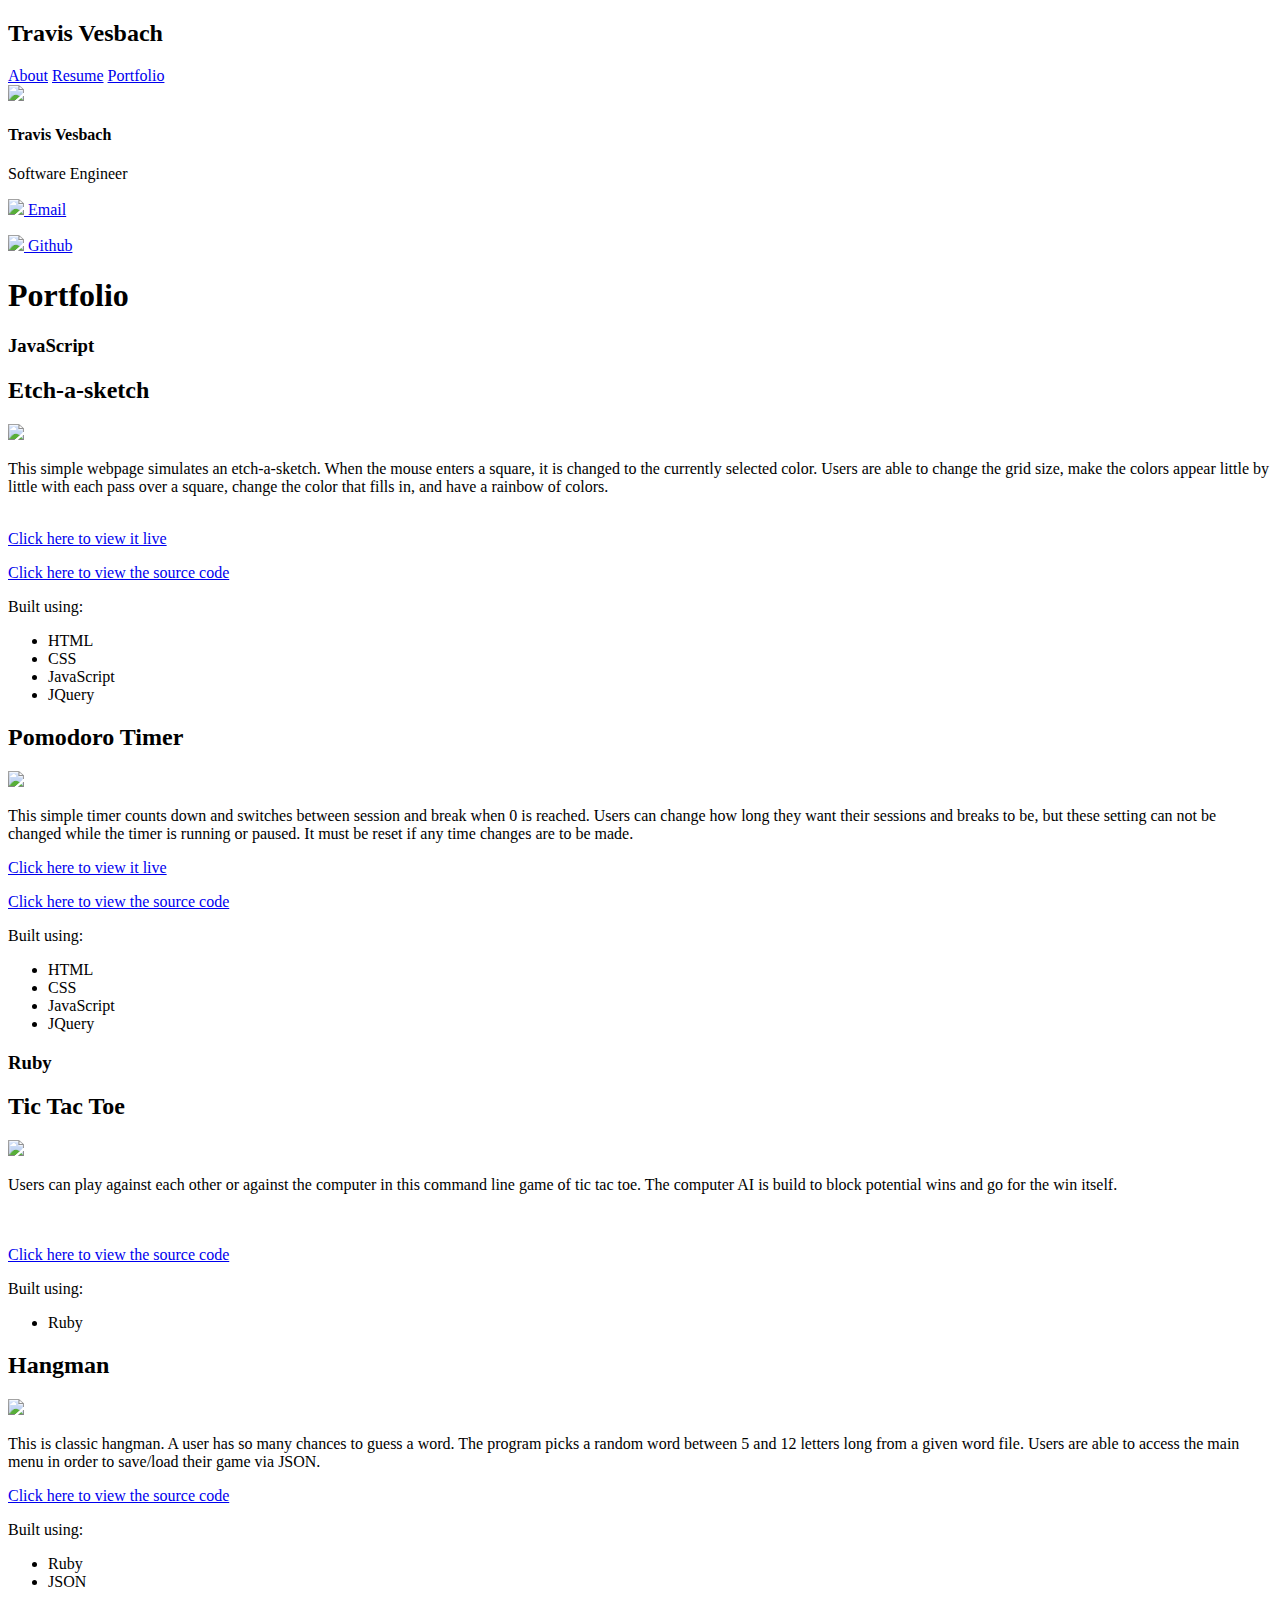
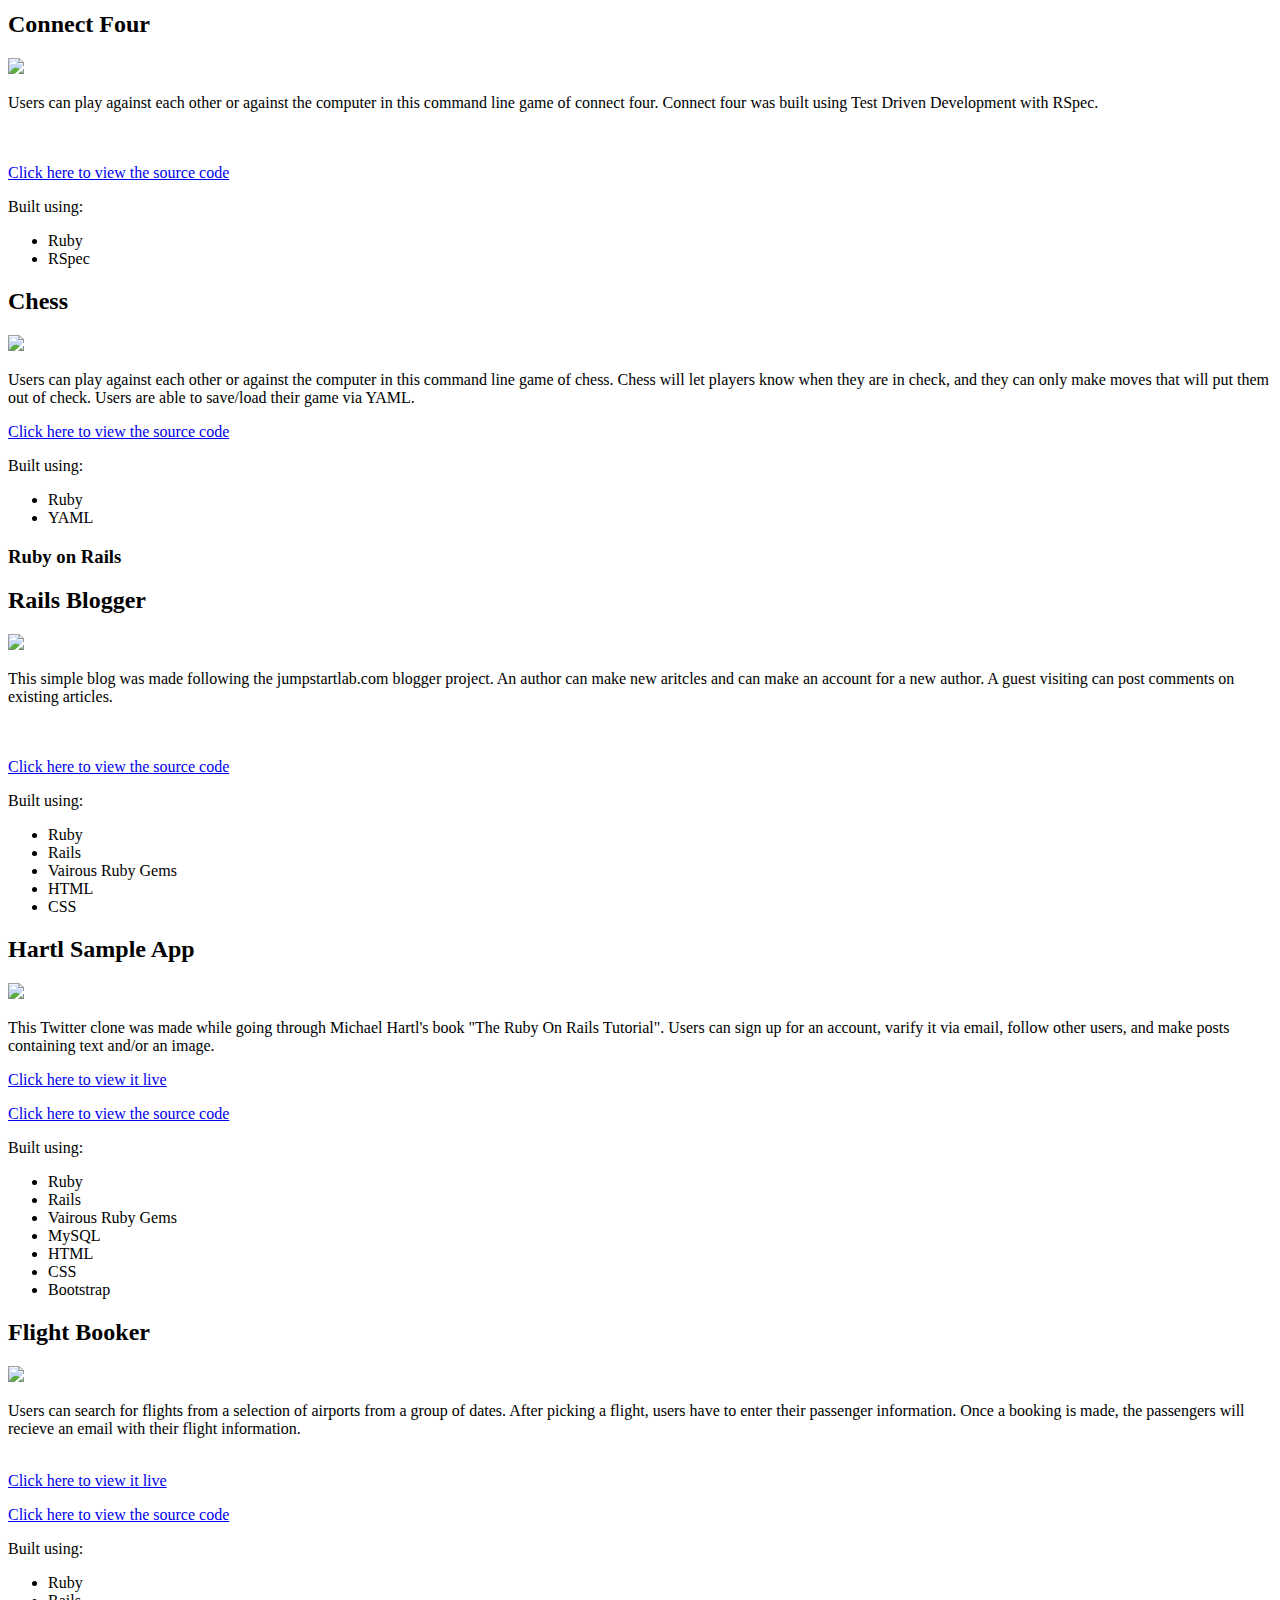
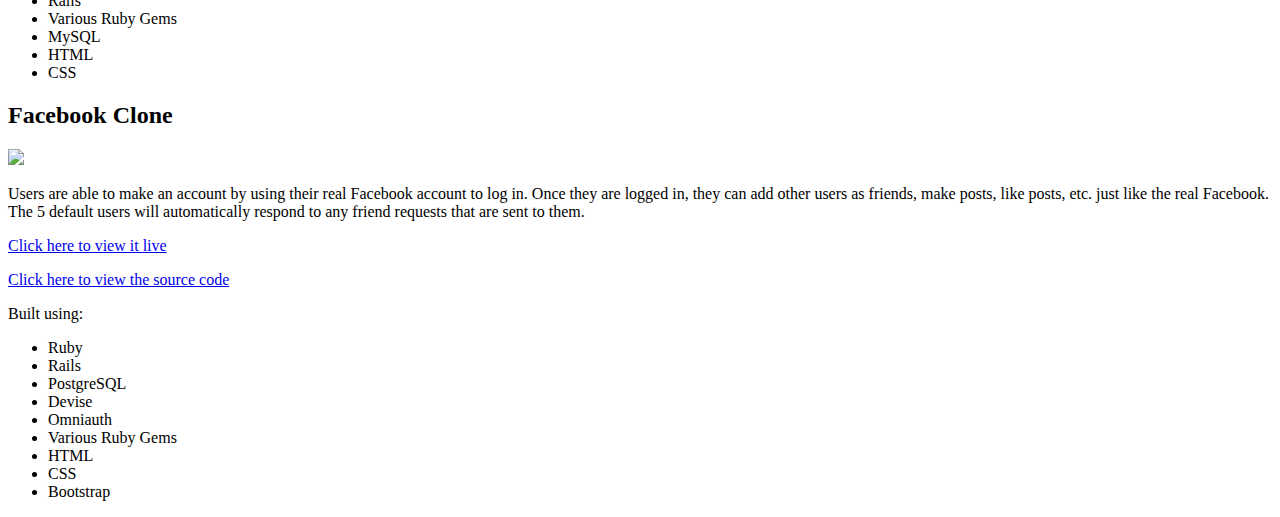
==== portfolio.html @ 4cda303b "fixed some typos" ====
<!DOCTYPE html>
<html>
<head>
	<title>Portfolio - Travis Vesbach</title>
	<link rel="stylesheet" type="text/css" href="css/style.css">
</head>
<body>
	<div class="header">
		<h2>Travis Vesbach</h2>
		<div class="header-links">
			<a href="index.html">About</a>
			<a href="resume.html">Resume</a>
			<a href="portfolio.html">Portfolio</a>
		</div>
	</div>

	<div class="sidebar">
		<img src="image_of_me">
		<h4>Travis Vesbach</h4>
		<p>Software Engineer</p>
		<p><a href="mailto:tav1990@hotmail.com"><img src="images/mail.png" style="width: 15px;"> Email</a></p>
		<p><a href="https://github.com/travisvesbach"><img src="images/github.svg" style="width: 15px;"> Github</a></p>
	</div>

	<div class="portfolio-container">
		<h1>Portfolio</h1>

		<h3>JavaScript</h3>
			<div class="project">
				<h2>Etch-a-sketch</h2>
				<img src="images/etch-a-sketch.png">
				<p>
					This simple webpage simulates an etch-a-sketch.  When the mouse enters a square, it is changed to the currently selected color.  Users are able to change the grid size, make the colors appear little by little with each pass over a square, change the color that fills in, and have a rainbow of colors.
				</p>
				<p><br><a href="etch-a-sketch/index.html">Click here to view it live</a></p>
				<p><a href="https://github.com/travisvesbach/etch-a-sketch">Click here to view the source code</a></p>
				Built using:
				<ul>
					<li>HTML</li>
					<li>CSS</li>
					<li>JavaScript</li>
					<li>JQuery</li>
				</ul>
			</div>

			<div class="project">
				<h2>Pomodoro Timer</h2>
				<img src="images/pomodoro-timer.png">
				<p>
					This simple timer counts down and switches between session and break when 0 is reached.  Users can change how long they want their sessions and breaks to be, but these setting can not be changed while the timer is running or paused.  It must be reset if any time changes are to be made. 
				</p>
				<p><a href="pomodoro_timer/index.html">Click here to view it live</a></p>
				<p><a href="https://github.com/travisvesbach/pomodoro_timer">Click here to view the source code</a></p>
				Built using:
				<ul>
					<li>HTML</li>
					<li>CSS</li>
					<li>JavaScript</li>
					<li>JQuery</li>
				</ul>				
			</div>

		<h3>Ruby</h3>

			<div class="project">
				<h2>Tic Tac Toe</h2>
				<img src="images/tic-tac-toe.png">
				<p>
					 Users can play against each other or against the computer in this command line game of tic tac toe.  The computer AI is build to block potential wins and go for the win itself. 
				</p>
				<p><br><br><a href="https://github.com/travisvesbach/tic_tac_toe">Click here to view the source code</a></p>
				Built using:
				<ul>
					<li>Ruby</li>
				</ul>				
			</div>

			<div class="project">
				<h2>Hangman</h2>
				<img src="images/hangman.png">
				<p>
					 This is classic hangman.  A user has so many chances to guess a word.  The program picks a random word between 5 and 12 letters long from a given word file.  Users are able to access the main menu in order to save/load their game via JSON.
				</p>
				<p><a href="https://github.com/travisvesbach/hangman">Click here to view the source code</a></p>
				Built using:
				<ul>
					<li>Ruby</li>
					<li>JSON</li>
				</ul>				
			</div>

			<div class="project">
				<h2>Connect Four</h2>
				<img src="images/connect-four.png">
				<p>
					 Users can play against each other or against the computer in this command line game of connect four. Connect four was built using Test Driven Development with RSpec.  
				</p>
				<p><br><br><a href="https://github.com/travisvesbach/connect_four">Click here to view the source code</a></p>
				Built using:
				<ul>
					<li>Ruby</li>
					<li>RSpec</li>
				</ul>				
			</div>

			<div class="project">
				<h2>Chess</h2>
				<img src="images/chess.png">
				<p>
					 Users can play against each other or against the computer in this command line game of chess.  Chess will let players know when they are in check, and they can only make moves that will put them out of check.  Users are able to save/load their game via YAML. 
				</p>
				<p><a href="https://github.com/travisvesbach/chess">Click here to view the source code</a></p>
				Built using:
				<ul>
					<li>Ruby</li>
					<li>YAML</li>
				</ul>				
			</div>

		<h3>Ruby on Rails</h3>


			<div class="project">
				<h2>Rails Blogger</h2>
				<img src="images/rails_blogger.png">
				<p>
					 This simple blog was made following the jumpstartlab.com blogger project.  An author can make new aritcles and can make an account for a new author.  A guest visiting can post comments on existing articles.
				</p>
				<p><br><br><a href="https://github.com/travisvesbach/rails_blogger">Click here to view the source code</a></p>
				Built using:
				<ul>
					<li>Ruby</li>
					<li>Rails</li>
					<li>Vairous Ruby Gems</li>
					<li>HTML</li>
					<li>CSS</li>
				</ul>				
			</div>

			<div class="project">
				<h2>Hartl Sample App</h2>
				<img src="images/hartl_sample_app.png">
				<p>
					 This Twitter clone was made while going through Michael Hartl's book "The Ruby On Rails Tutorial".  Users can sign up for an account, varify it via email, follow other users, and make posts containing text and/or an image.
				</p>
				<p><a href="https://fast-taiga-98382.herokuapp.com/">Click here to view it live</a></p>
				<p><a href="https://github.com/travisvesbach/hartl_sample_app">Click here to view the source code</a></p>
				Built using:
				<ul>
					<li>Ruby</li>
					<li>Rails</li>
					<li>Vairous Ruby Gems</li>
					<li>MySQL</li>
					<li>HTML</li>
					<li>CSS</li>
					<li>Bootstrap</li>
				</ul>				
			</div>

			<div class="project">
				<h2>Flight Booker</h2>
				<img src="images/flight_booker.png">
				<p>
					 Users can search for flights from a selection of airports from a group of dates.  After picking a flight, users have to enter their passenger information.  Once a booking is made, the passengers will recieve an email with their flight information.
				</p>
				<p>
				<br><a href="https://fierce-cliffs-16944.herokuapp.com/">Click here to view it live</a></p>
				<p><a href="https://github.com/travisvesbach/flight_booker">Click here to view the source code</a></p>
				Built using:
				<ul>
					<li>Ruby</li>
					<li>Rails</li>
					<li>Various Ruby Gems</li>
					<li>MySQL</li>
					<li>HTML</li>
					<li>CSS</li>
				</ul>				
			</div>

			<div class="project">
				<h2>Facebook Clone</h2>
				<img src="images/fakebook.png">
				<p>
					 Users are able to make an account by using their real Facebook account to log in.  Once they are logged in, they can add other users as friends, make posts, like posts, etc. just like the real Facebook.  The 5 default users will automatically respond to any friend requests that are sent to them.  
				</p>
				<p><a href="https://intense-chamber-14913.herokuapp.com/">Click here to view it live</a></p>
				<p><a href="https://github.com/travisvesbach/facebook_clone">Click here to view the source code</a></p>
				Built using:
				<ul>
					<li>Ruby</li>
					<li>Rails</li>
					<li>PostgreSQL</li>
					<li>Devise</li>
					<li>Omniauth</li>
					<li>Various Ruby Gems</li>
					<li>HTML</li>
					<li>CSS</li>
					<li>Bootstrap</li>
				</ul>				
			</div>

		
	</div>

	<script type="text/javascript" src="https://code.jquery.com/jquery-3.2.1.min.js"></script>
	<script type="text/javascript" src="js/main.js"></script>
</body>
</html>
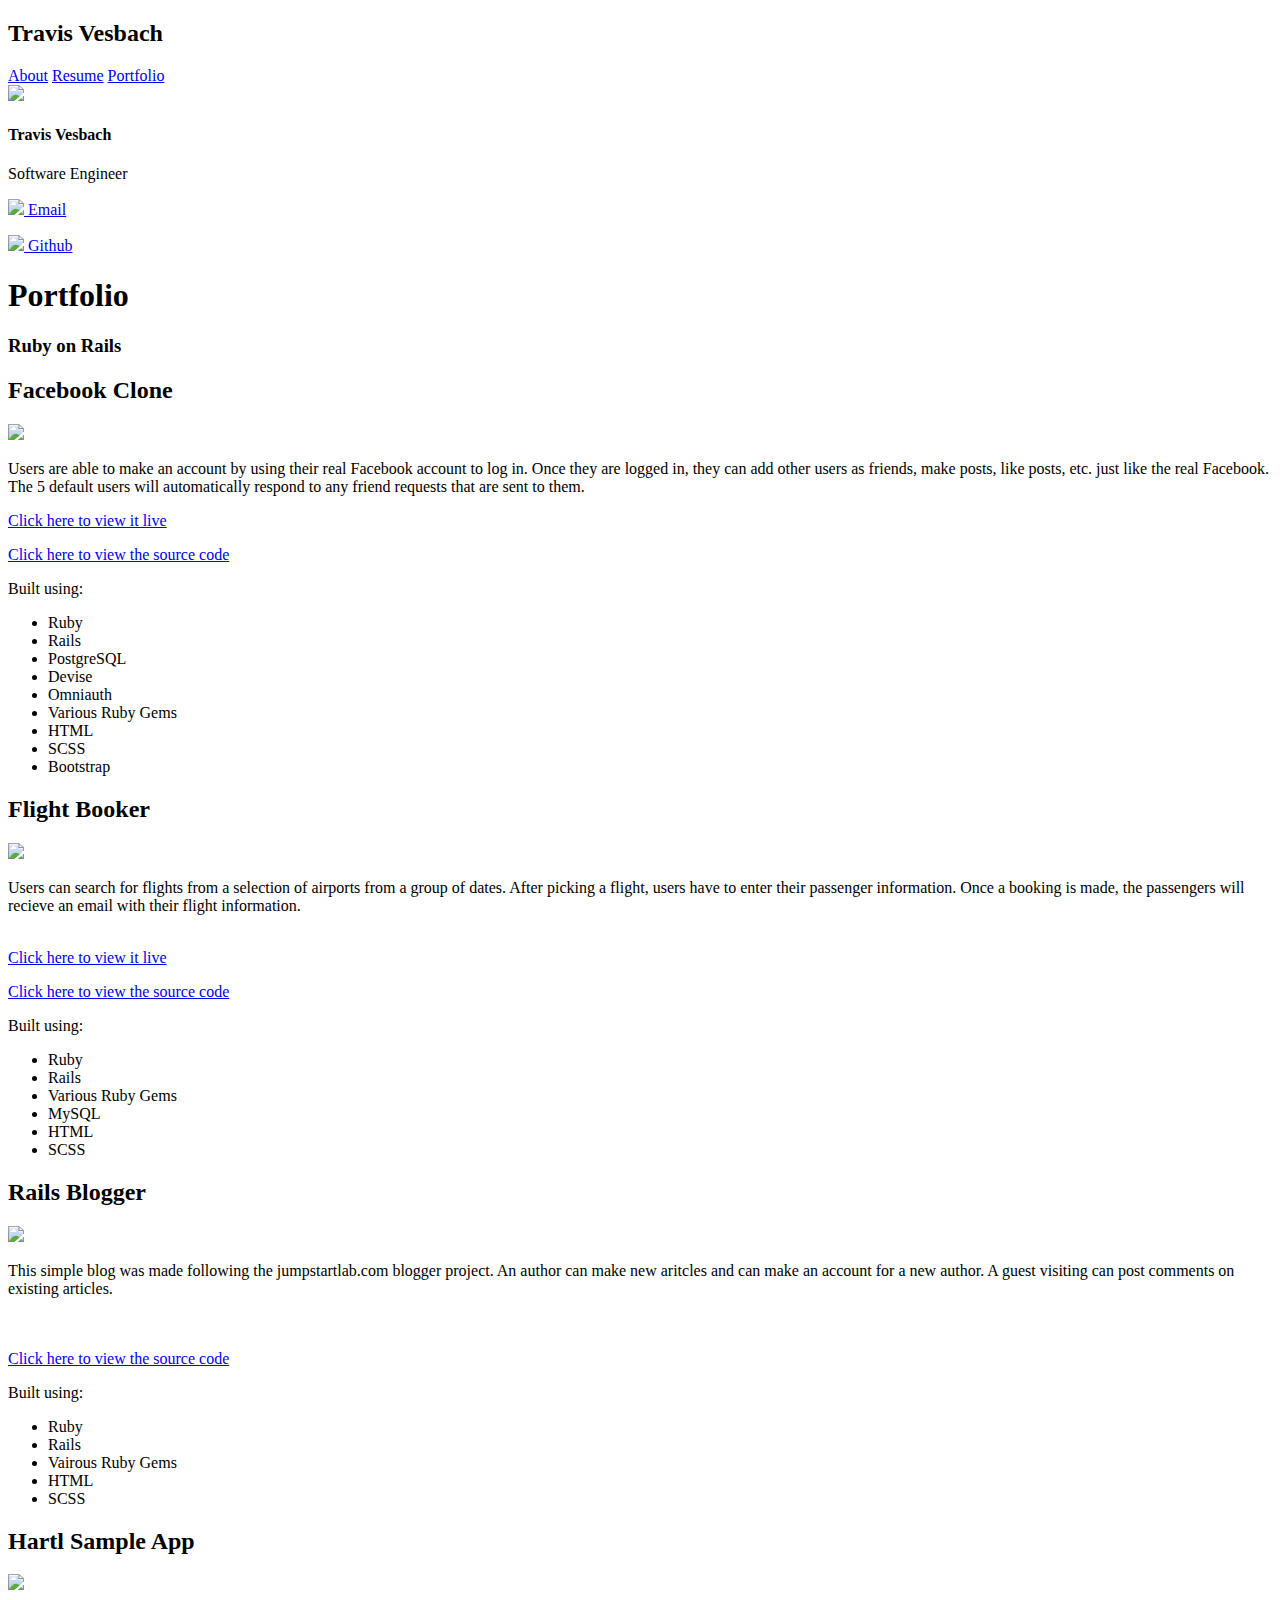
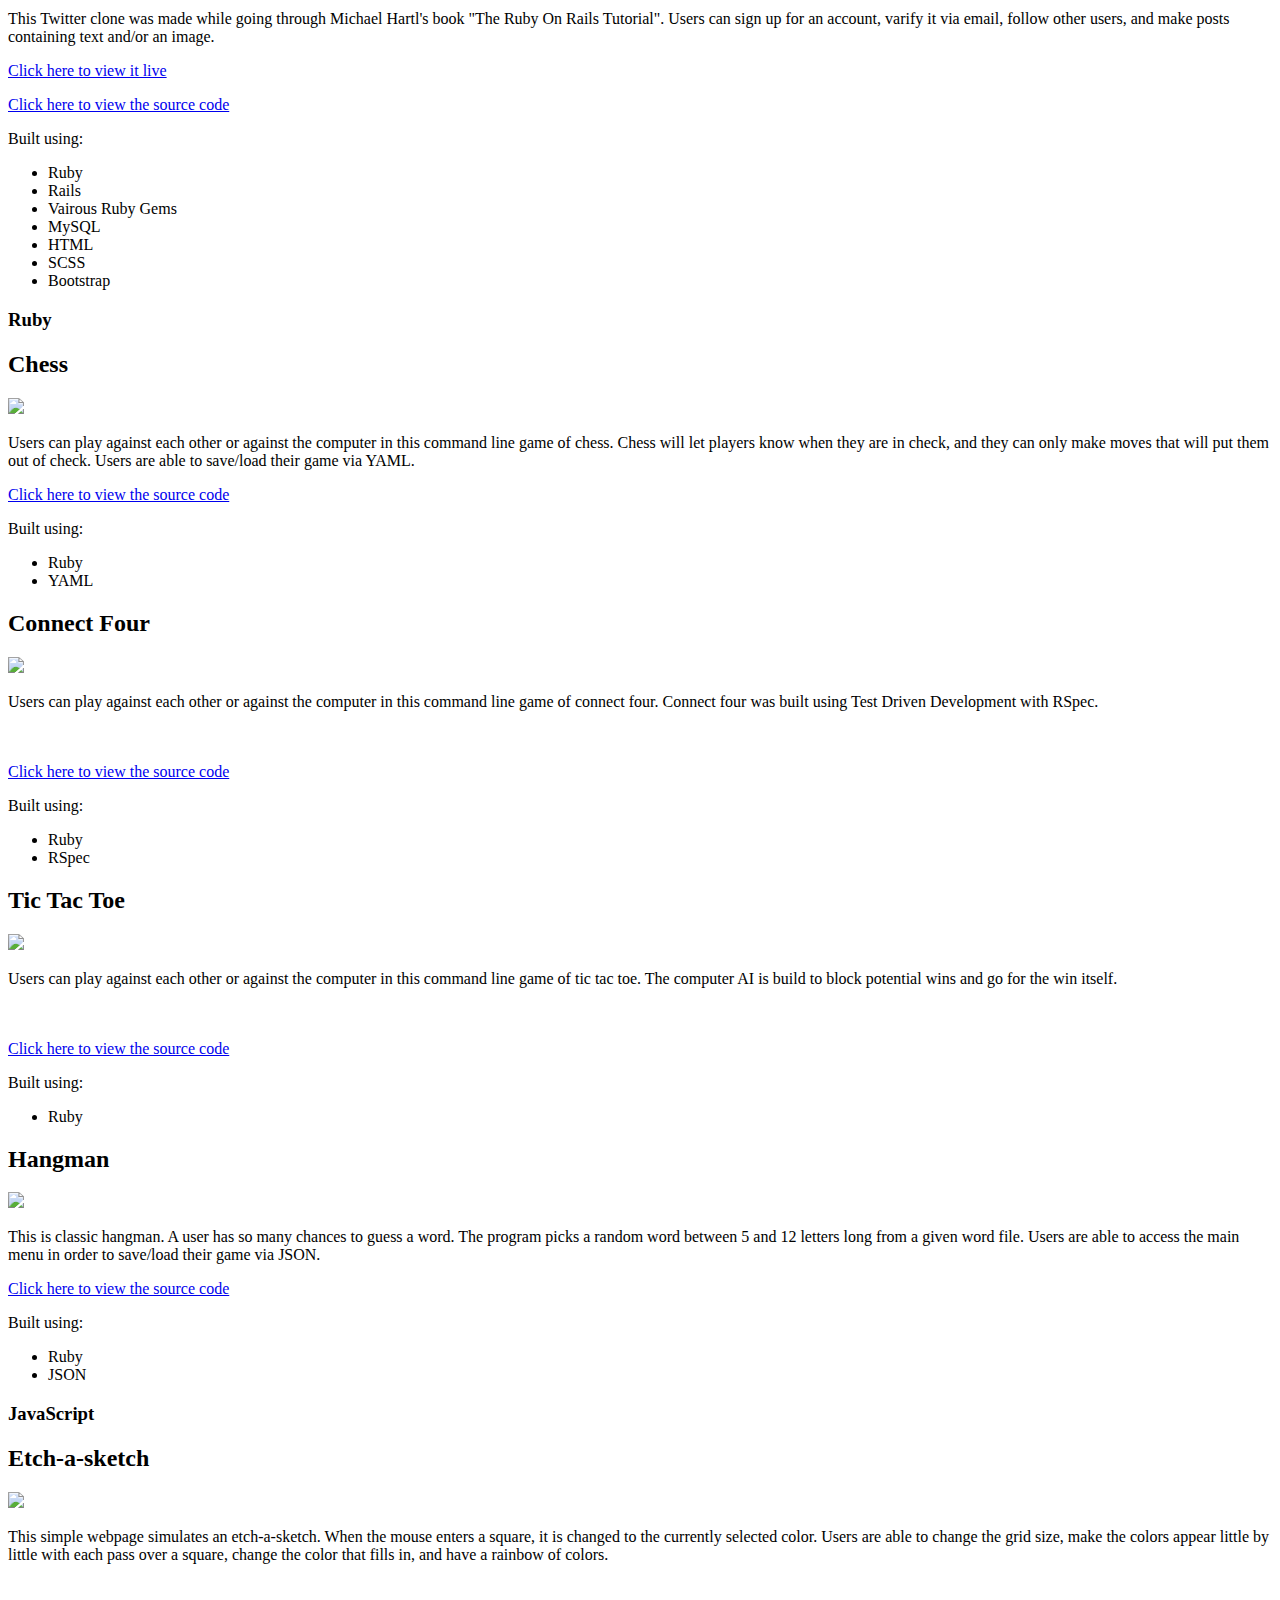
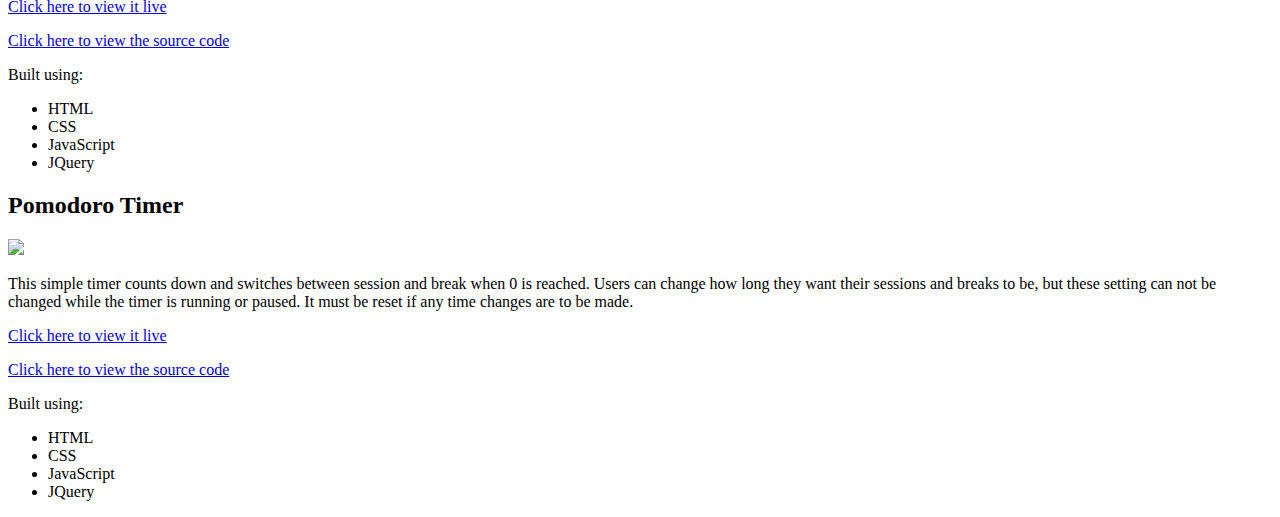
==== commit ad375115: "typo" ====
--- a/portfolio.html
+++ b/portfolio.html
@@ -25,6 +25,144 @@
 	<div class="portfolio-container">
 		<h1>Portfolio</h1>
 
+		<h3>Ruby on Rails</h3>
+
+			<div class="project">
+				<h2>Facebook Clone</h2>
+				<img src="images/fakebook.png">
+				<p>
+					 Users are able to make an account by using their real Facebook account to log in.  Once they are logged in, they can add other users as friends, make posts, like posts, etc. just like the real Facebook.  The 5 default users will automatically respond to any friend requests that are sent to them.  
+				</p>
+				<p><a href="https://intense-chamber-14913.herokuapp.com/">Click here to view it live</a></p>
+				<p><a href="https://github.com/travisvesbach/facebook_clone">Click here to view the source code</a></p>
+				Built using:
+				<ul>
+					<li>Ruby</li>
+					<li>Rails</li>
+					<li>PostgreSQL</li>
+					<li>Devise</li>
+					<li>Omniauth</li>
+					<li>Various Ruby Gems</li>
+					<li>HTML</li>
+					<li>SCSS</li>
+					<li>Bootstrap</li>
+				</ul>				
+			</div>
+
+			<div class="project">
+				<h2>Flight Booker</h2>
+				<img src="images/flight_booker.png">
+				<p>
+					 Users can search for flights from a selection of airports from a group of dates.  After picking a flight, users have to enter their passenger information.  Once a booking is made, the passengers will recieve an email with their flight information.
+				</p>
+				<p>
+				<br><a href="https://fierce-cliffs-16944.herokuapp.com/">Click here to view it live</a></p>
+				<p><a href="https://github.com/travisvesbach/flight_booker">Click here to view the source code</a></p>
+				Built using:
+				<ul>
+					<li>Ruby</li>
+					<li>Rails</li>
+					<li>Various Ruby Gems</li>
+					<li>MySQL</li>
+					<li>HTML</li>
+					<li>SCSS</li>
+				</ul>				
+			</div>
+
+			<div class="project">
+				<h2>Rails Blogger</h2>
+				<img src="images/rails_blogger.png">
+				<p>
+					 This simple blog was made following the jumpstartlab.com blogger project.  An author can make new aritcles and can make an account for a new author.  A guest visiting can post comments on existing articles.
+				</p>
+				<p><br><br><a href="https://github.com/travisvesbach/rails_blogger">Click here to view the source code</a></p>
+				Built using:
+				<ul>
+					<li>Ruby</li>
+					<li>Rails</li>
+					<li>Vairous Ruby Gems</li>
+					<li>HTML</li>
+					<li>SCSS</li>
+				</ul>				
+			</div>
+
+			<div class="project">
+				<h2>Hartl Sample App</h2>
+				<img src="images/hartl_sample_app.png">
+				<p>
+					 This Twitter clone was made while going through Michael Hartl's book "The Ruby On Rails Tutorial".  Users can sign up for an account, varify it via email, follow other users, and make posts containing text and/or an image.
+				</p>
+				<p><a href="https://fast-taiga-98382.herokuapp.com/">Click here to view it live</a></p>
+				<p><a href="https://github.com/travisvesbach/hartl_sample_app">Click here to view the source code</a></p>
+				Built using:
+				<ul>
+					<li>Ruby</li>
+					<li>Rails</li>
+					<li>Vairous Ruby Gems</li>
+					<li>MySQL</li>
+					<li>HTML</li>
+					<li>SCSS</li>
+					<li>Bootstrap</li>
+				</ul>				
+			</div>
+
+		<h3>Ruby</h3>
+
+			<div class="project">
+				<h2>Chess</h2>
+				<img src="images/chess.png">
+				<p>
+					 Users can play against each other or against the computer in this command line game of chess.  Chess will let players know when they are in check, and they can only make moves that will put them out of check.  Users are able to save/load their game via YAML. 
+				</p>
+				<p><a href="https://github.com/travisvesbach/chess">Click here to view the source code</a></p>
+				Built using:
+				<ul>
+					<li>Ruby</li>
+					<li>YAML</li>
+				</ul>				
+			</div>
+
+			<div class="project">
+				<h2>Connect Four</h2>
+				<img src="images/connect-four.png">
+				<p>
+					 Users can play against each other or against the computer in this command line game of connect four. Connect four was built using Test Driven Development with RSpec.  
+				</p>
+				<p><br><br><a href="https://github.com/travisvesbach/connect_four">Click here to view the source code</a></p>
+				Built using:
+				<ul>
+					<li>Ruby</li>
+					<li>RSpec</li>
+				</ul>				
+			</div>
+
+			<div class="project">
+				<h2>Tic Tac Toe</h2>
+				<img src="images/tic-tac-toe.png">
+				<p>
+					 Users can play against each other or against the computer in this command line game of tic tac toe.  The computer AI is build to block potential wins and go for the win itself. 
+				</p>
+				<p><br><br><a href="https://github.com/travisvesbach/tic_tac_toe">Click here to view the source code</a></p>
+				Built using:
+				<ul>
+					<li>Ruby</li>
+				</ul>				
+			</div>
+
+			<div class="project">
+				<h2>Hangman</h2>
+				<img src="images/hangman.png">
+				<p>
+					 This is classic hangman.  A user has so many chances to guess a word.  The program picks a random word between 5 and 12 letters long from a given word file.  Users are able to access the main menu in order to save/load their game via JSON.
+				</p>
+				<p><a href="https://github.com/travisvesbach/hangman">Click here to view the source code</a></p>
+				Built using:
+				<ul>
+					<li>Ruby</li>
+					<li>JSON</li>
+				</ul>				
+			</div>
+
 		<h3>JavaScript</h3>
 			<div class="project">
 				<h2>Etch-a-sketch</h2>
@@ -60,145 +198,6 @@
 				</ul>				
 			</div>
 
-		<h3>Ruby</h3>
-
-			<div class="project">
-				<h2>Tic Tac Toe</h2>
-				<img src="images/tic-tac-toe.png">
-				<p>
-					 Users can play against each other or against the computer in this command line game of tic tac toe.  The computer AI is build to block potential wins and go for the win itself. 
-				</p>
-				<p><br><br><a href="https://github.com/travisvesbach/tic_tac_toe">Click here to view the source code</a></p>
-				Built using:
-				<ul>
-					<li>Ruby</li>
-				</ul>				
-			</div>
-
-			<div class="project">
-				<h2>Hangman</h2>
-				<img src="images/hangman.png">
-				<p>
-					 This is classic hangman.  A user has so many chances to guess a word.  The program picks a random word between 5 and 12 letters long from a given word file.  Users are able to access the main menu in order to save/load their game via JSON.
-				</p>
-				<p><a href="https://github.com/travisvesbach/hangman">Click here to view the source code</a></p>
-				Built using:
-				<ul>
-					<li>Ruby</li>
-					<li>JSON</li>
-				</ul>				
-			</div>
-
-			<div class="project">
-				<h2>Connect Four</h2>
-				<img src="images/connect-four.png">
-				<p>
-					 Users can play against each other or against the computer in this command line game of connect four. Connect four was built using Test Driven Development with RSpec.  
-				</p>
-				<p><br><br><a href="https://github.com/travisvesbach/connect_four">Click here to view the source code</a></p>
-				Built using:
-				<ul>
-					<li>Ruby</li>
-					<li>RSpec</li>
-				</ul>				
-			</div>
-
-			<div class="project">
-				<h2>Chess</h2>
-				<img src="images/chess.png">
-				<p>
-					 Users can play against each other or against the computer in this command line game of chess.  Chess will let players know when they are in check, and they can only make moves that will put them out of check.  Users are able to save/load their game via YAML. 
-				</p>
-				<p><a href="https://github.com/travisvesbach/chess">Click here to view the source code</a></p>
-				Built using:
-				<ul>
-					<li>Ruby</li>
-					<li>YAML</li>
-				</ul>				
-			</div>
-
-		<h3>Ruby on Rails</h3>
-
-
-			<div class="project">
-				<h2>Rails Blogger</h2>
-				<img src="images/rails_blogger.png">
-				<p>
-					 This simple blog was made following the jumpstartlab.com blogger project.  An author can make new aritcles and can make an account for a new author.  A guest visiting can post comments on existing articles.
-				</p>
-				<p><br><br><a href="https://github.com/travisvesbach/rails_blogger">Click here to view the source code</a></p>
-				Built using:
-				<ul>
-					<li>Ruby</li>
-					<li>Rails</li>
-					<li>Vairous Ruby Gems</li>
-					<li>HTML</li>
-					<li>CSS</li>
-				</ul>				
-			</div>
-
-			<div class="project">
-				<h2>Hartl Sample App</h2>
-				<img src="images/hartl_sample_app.png">
-				<p>
-					 This Twitter clone was made while going through Michael Hartl's book "The Ruby On Rails Tutorial".  Users can sign up for an account, varify it via email, follow other users, and make posts containing text and/or an image.
-				</p>
-				<p><a href="https://fast-taiga-98382.herokuapp.com/">Click here to view it live</a></p>
-				<p><a href="https://github.com/travisvesbach/hartl_sample_app">Click here to view the source code</a></p>
-				Built using:
-				<ul>
-					<li>Ruby</li>
-					<li>Rails</li>
-					<li>Vairous Ruby Gems</li>
-					<li>MySQL</li>
-					<li>HTML</li>
-					<li>CSS</li>
-					<li>Bootstrap</li>
-				</ul>				
-			</div>
-
-			<div class="project">
-				<h2>Flight Booker</h2>
-				<img src="images/flight_booker.png">
-				<p>
-					 Users can search for flights from a selection of airports from a group of dates.  After picking a flight, users have to enter their passenger information.  Once a booking is made, the passengers will recieve an email with their flight information.
-				</p>
-				<p>
-				<br><a href="https://fierce-cliffs-16944.herokuapp.com/">Click here to view it live</a></p>
-				<p><a href="https://github.com/travisvesbach/flight_booker">Click here to view the source code</a></p>
-				Built using:
-				<ul>
-					<li>Ruby</li>
-					<li>Rails</li>
-					<li>Various Ruby Gems</li>
-					<li>MySQL</li>
-					<li>HTML</li>
-					<li>CSS</li>
-				</ul>				
-			</div>
-
-			<div class="project">
-				<h2>Facebook Clone</h2>
-				<img src="images/fakebook.png">
-				<p>
-					 Users are able to make an account by using their real Facebook account to log in.  Once they are logged in, they can add other users as friends, make posts, like posts, etc. just like the real Facebook.  The 5 default users will automatically respond to any friend requests that are sent to them.  
-				</p>
-				<p><a href="https://intense-chamber-14913.herokuapp.com/">Click here to view it live</a></p>
-				<p><a href="https://github.com/travisvesbach/facebook_clone">Click here to view the source code</a></p>
-				Built using:
-				<ul>
-					<li>Ruby</li>
-					<li>Rails</li>
-					<li>PostgreSQL</li>
-					<li>Devise</li>
-					<li>Omniauth</li>
-					<li>Various Ruby Gems</li>
-					<li>HTML</li>
-					<li>CSS</li>
-					<li>Bootstrap</li>
-				</ul>				
-			</div>
-
 		
 	</div>
 
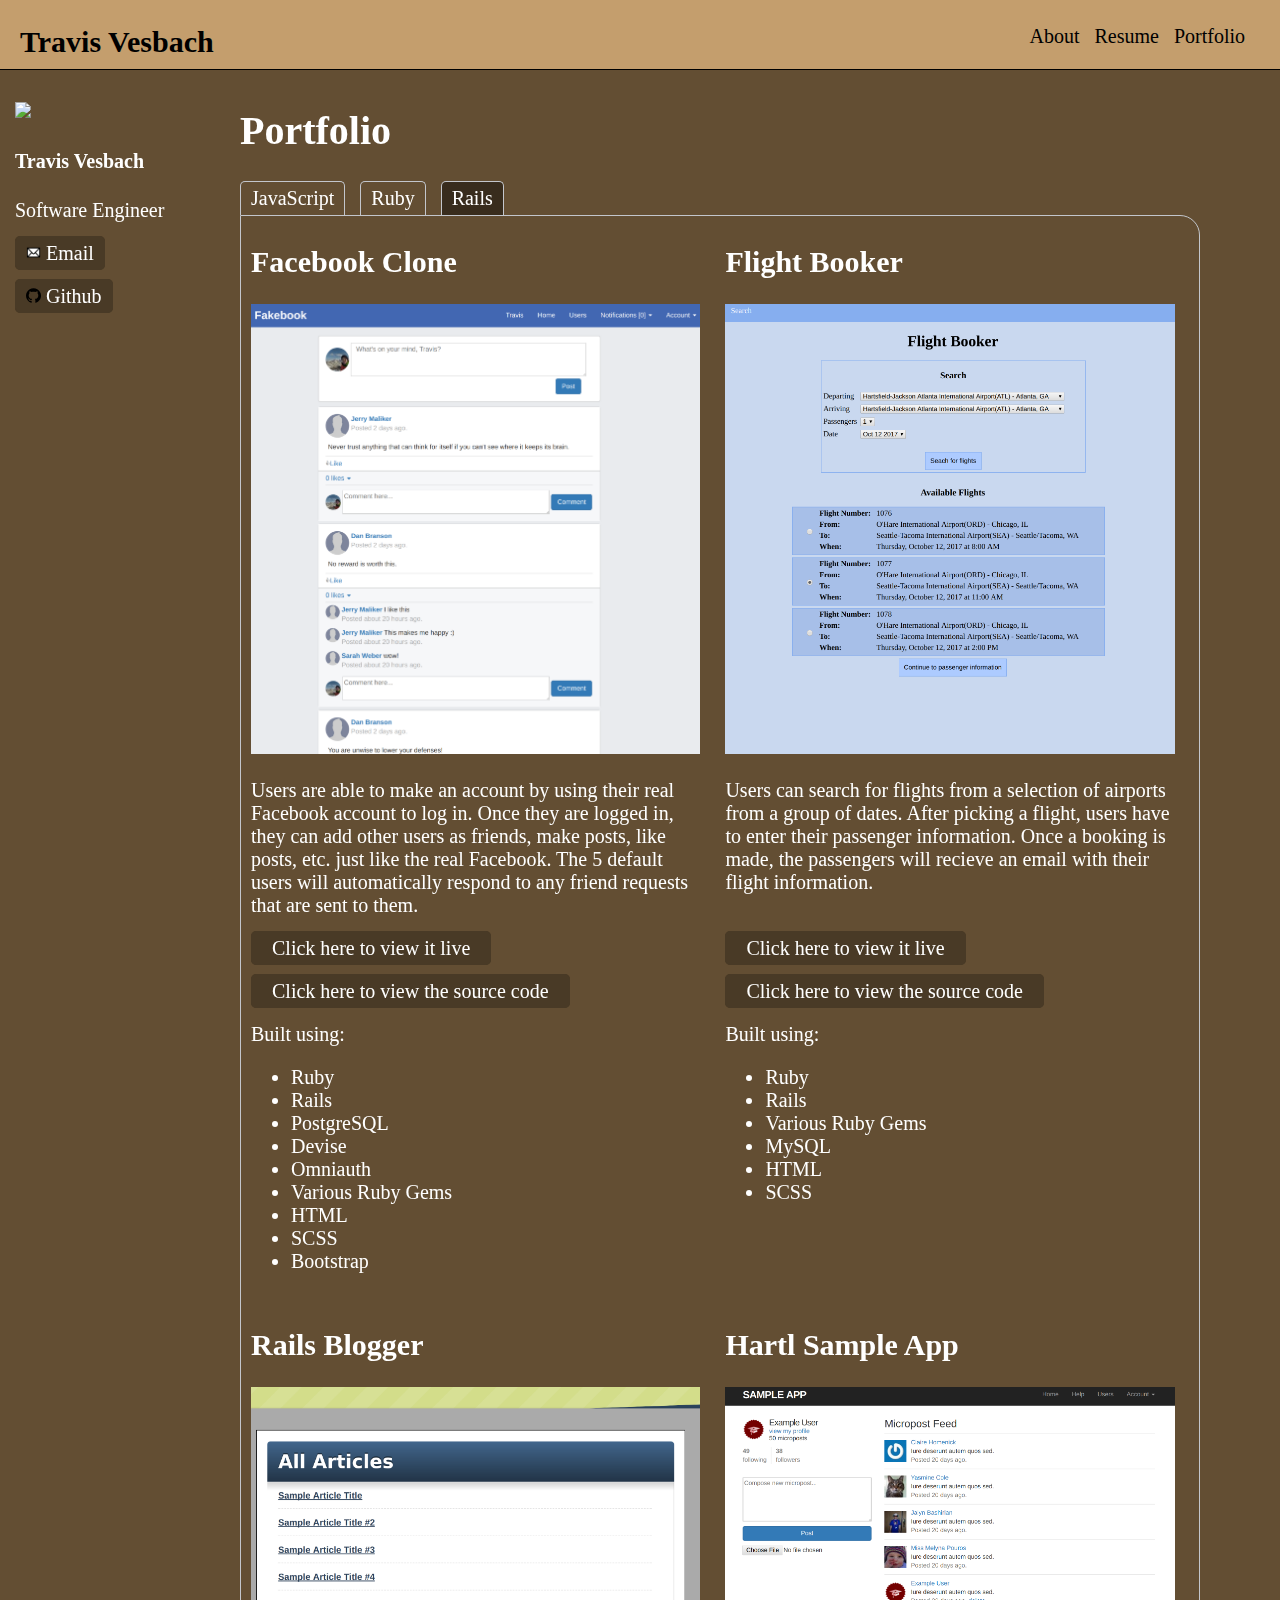
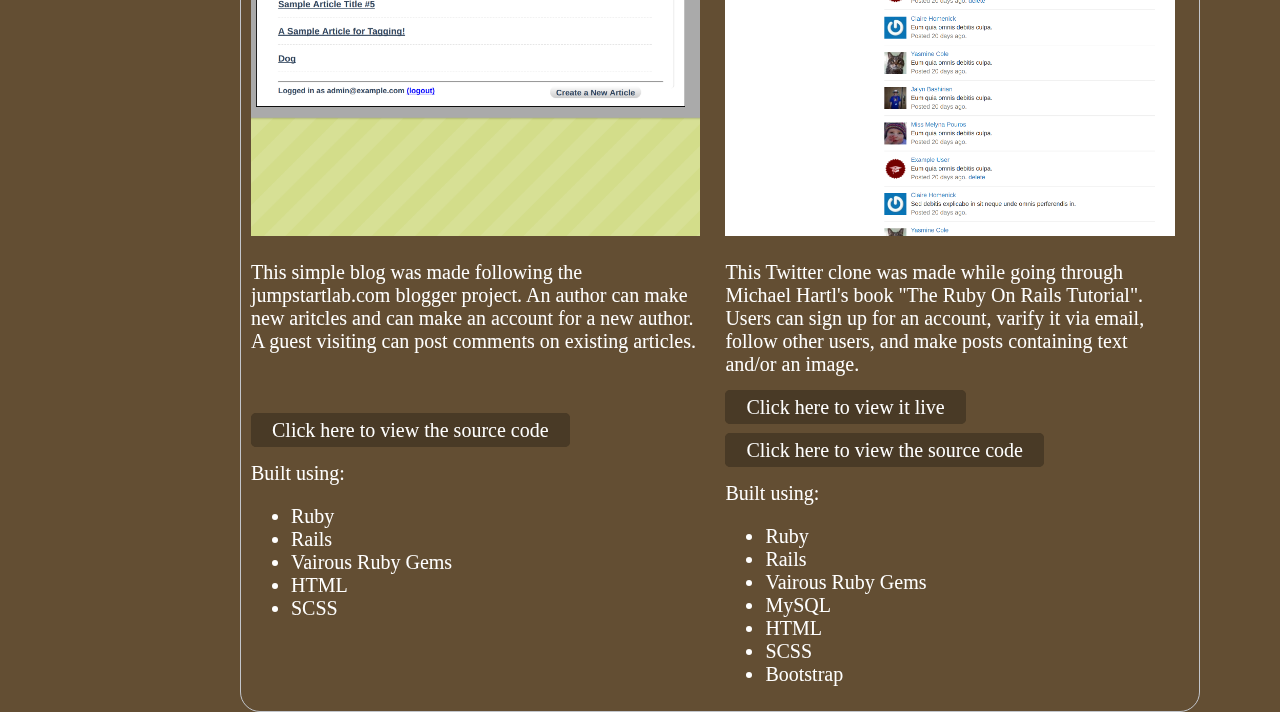
==== commit 6a10cb94: "update" ====
--- a/portfolio.html
+++ b/portfolio.html
@@ -3,6 +3,8 @@
 <head>
 	<title>Portfolio - Travis Vesbach</title>
 	<link rel="stylesheet" type="text/css" href="css/style.css">
+	<meta name="viewport" content="width=device-width, initial-scale=1.0">
+
 </head>
 <body>
 	<div class="header">
@@ -25,8 +27,12 @@
 	<div class="portfolio-container">
 		<h1>Portfolio</h1>
 
-		<h3>Ruby on Rails</h3>
-
+		<ul class="portfolio-tabs">
+			<li id="javascript-tab">JavaScript</li>
+			<li id="ruby-tab">Ruby</li>
+			<li id="rails-tab">Rails</li>
+		</ul>
+		<div class="rails-content">
 			<div class="project">
 				<h2>Facebook Clone</h2>
 				<img src="images/fakebook.png">
@@ -105,9 +111,8 @@
 					<li>Bootstrap</li>
 				</ul>				
 			</div>
-
-		<h3>Ruby</h3>
-
+		</div>
+		<div class="ruby-content">
 			<div class="project">
 				<h2>Chess</h2>
 				<img src="images/chess.png">
@@ -162,8 +167,8 @@
 					<li>JSON</li>
 				</ul>				
 			</div>
-
-		<h3>JavaScript</h3>
+		</div>
+		<div class="javascript-content">
 			<div class="project">
 				<h2>Etch-a-sketch</h2>
 				<img src="images/etch-a-sketch.png">
@@ -197,7 +202,7 @@
 					<li>JQuery</li>
 				</ul>				
 			</div>
-
+		</div>
 		
 	</div>
 
--- a/css/style.css
+++ b/css/style.css
@@ -0,0 +1,235 @@
+body {
+	margin: 0;
+	padding: 0;
+	background-color: #634e33;
+	color: white;
+	font-size: 20px;
+}
+
+*, *:after, *:before {
+  -webkit-box-sizing: border-box;
+  -moz-box-sizing: border-box;
+  box-sizing: border-box; }
+
+.header {
+	position: fixed;
+	top: 0;
+	width: 100%;
+	margin: 0px;
+	height: 70px;
+	border-bottom: solid 1px #000;
+	z-index: 100;
+	background-color: #c49e6d;
+}
+
+.header h2 {
+	display: none;
+	margin-left: 20px;
+	color: black;
+}
+
+.header-links {
+	float: right;
+	left: -30px;
+	position: relative;
+	top: 25px;
+}
+
+.header-links a {
+	text-decoration: none;
+	font-size: 20px;
+	padding: 20px 5px;
+	color: black;
+
+}
+
+.header-links a:hover {
+	background-color: #af8e62;
+}
+
+.sidebar {
+	position: relative;
+	display: block;
+	text-align: center;
+	top: 100px;
+	margin-left: 15px;
+	margin-bottom: 50px;
+	width: 100%;
+}
+
+.sidebar li {
+	list-style: none;
+}
+
+.sidebar a {
+	text-decoration: none;
+	border: solid 1px #493a26;
+	border-radius: 5px;
+	background-color: #493a26;
+	padding: 5px 10px;
+	color: white;
+	margin: 5px 0px;
+}
+
+.sidebar a:hover {
+	background-color: #382c1d;
+
+}
+
+.main-container {
+	display: inline-block;
+	position: relative;
+	top: 80px;
+	width: 90%;
+	margin-left: 5%;
+	margin-right: 5%;
+	padding: 0 20px;
+}
+
+.main-container a {
+	text-decoration: none;
+	border: solid 1px #493a26;
+	border-radius: 5px;
+	background-color: #493a26;
+	padding: 5px 10px;
+	color: white;
+	white-space: nowrap;
+}
+
+.main-container a:hover {
+	background-color: #382c1d
+}
+
+.portfolio-container {
+	position: relative;
+	top: 80px;
+	width: 90%;
+	margin-left: 5%;
+	margin-right: 5%;
+	position: relative;
+}
+
+.portfolio-container h3 {
+	border-bottom: solid 1px #c3c6cc;
+	width: 100%;
+}
+
+.portfolio-tabs {
+	padding: 0;
+	margin-bottom: 0px;
+}
+
+.portfolio-tabs li {
+	list-style: none;
+	display: inline-block;
+	padding: 5px 10px;
+	border: solid 1px #c3c6cc;
+	border-bottom: 0px;
+	border-radius: 5px 5px 0px 0px;
+	margin: 0px 10px 0px 0px;
+	cursor: pointer;
+}
+
+.rails-content, .ruby-content, .javascript-content {
+	display: none;
+	border: 1px solid #c3c6cc;
+	border-radius: 0 20px 20px 20px;
+}
+
+.selected-tab {
+	background-color: #382c1d;
+}
+
+.project {
+	width: 100%;
+	display: inline-block;
+	vertical-align: top;
+	padding: 0px 10px;
+	margin: 0;
+}
+
+.project a {
+	text-decoration: none;
+	border: solid 1px #493a26;
+	border-radius: 5px;
+	background-color: #493a26;
+	padding: 5px 20px;
+	color: white;
+	white-space: nowrap;
+}
+
+.project a:hover {
+	background-color: #382c1d
+}
+
+.project img {
+	width: 100%;
+}
+
+.resume-container {
+	display: inline-block;
+	position: relative;
+	top: 80px;
+	width: 90%;
+	margin-left: 5%;
+	margin-right: 5%;
+	margin-bottom: 70px;
+	padding: 0px 20px;
+}
+
+.resume-container h2 {
+	border-bottom: solid 1px #c3c6cc;
+}
+
+.resume-container h3 {
+	margin: 25px 0px 5px 0px;
+}
+
+.resume-container a {
+	text-decoration: none;
+	border: solid 1px #493a26;
+	border-radius: 5px;
+	background-color: #493a26;
+	padding: 10px 10px;
+	color: white;
+}
+
+.resume-container a:hover {
+	background-color: #382c1d;
+}
+
+.resume-place-info {
+	position: relative;
+	margin-left: 25px;
+	margin-bottom: 50px;
+}
+
+@media (min-width: 480px) {
+	.header h2 {
+		display: inline-block;
+	}
+}
+
+@media (min-width: 768px) {
+	.sidebar {
+		width: 25%;
+		float: left;
+		position: fixed;
+		text-align: left;
+	}
+	.main-container, .portfolio-container, .resume-container {
+		width: 75%;
+		float: left;
+		margin: auto auto auto 240px;
+	}
+	.project {
+		width: 80%;
+	}
+}
+
+@media (min-width: 1000px) {
+	.project {
+		width: 49%;
+		padding: 5px 10px;
+	}
+}
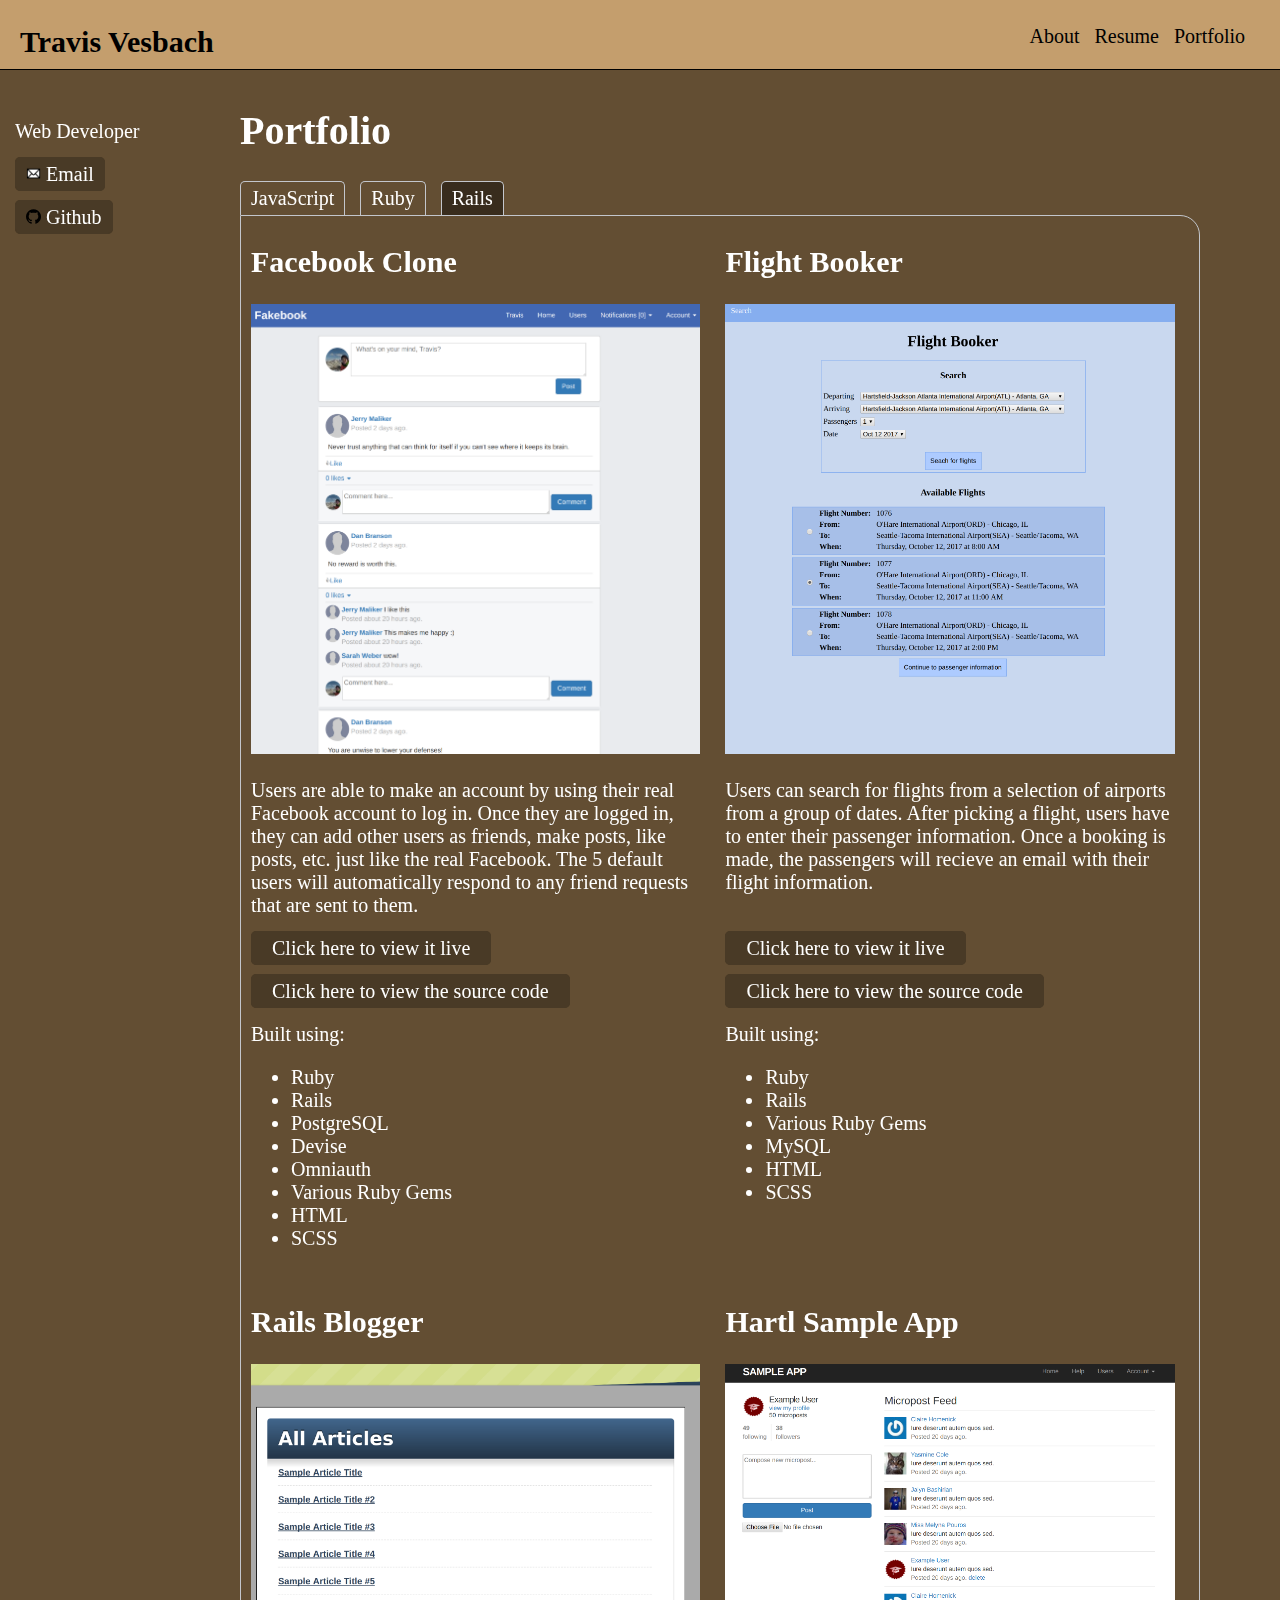
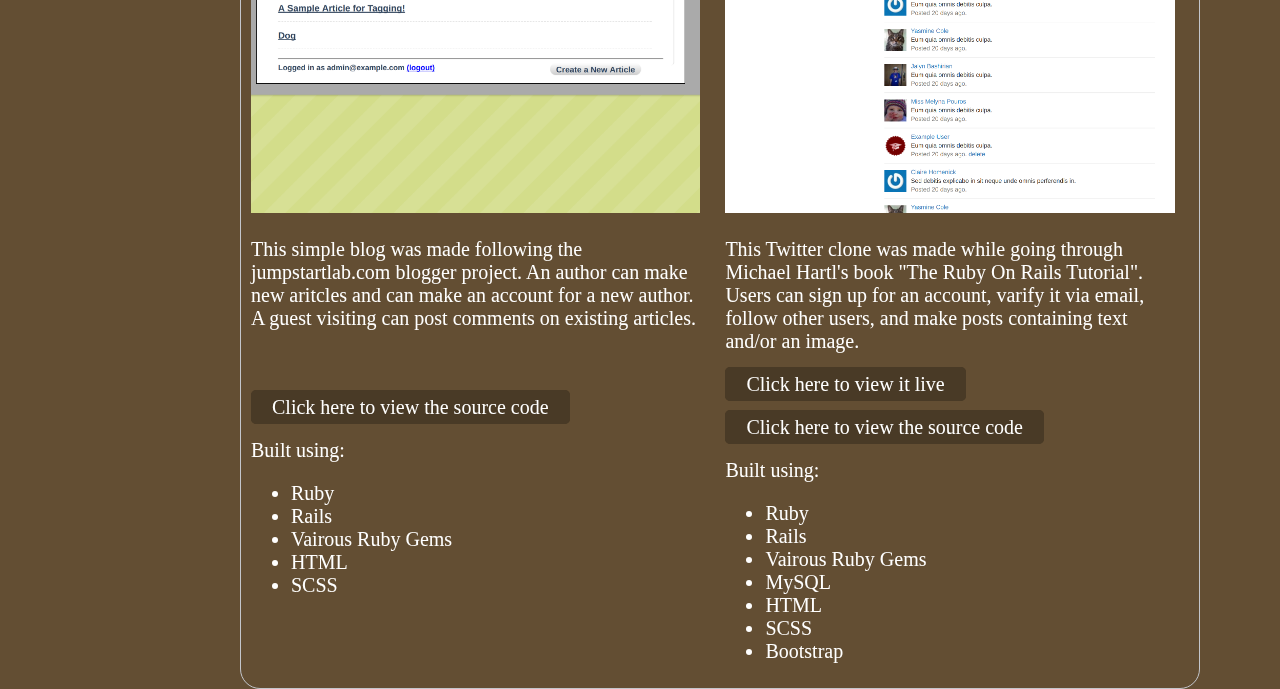
==== commit 8058ba82: "Submodule update and sidebar update" ====
--- a/portfolio.html
+++ b/portfolio.html
@@ -17,9 +17,7 @@
 	</div>
 
 	<div class="sidebar">
-		<img src="image_of_me">
-		<h4>Travis Vesbach</h4>
-		<p>Software Engineer</p>
+		<p>Web Developer</p>
 		<p><a href="mailto:tav1990@hotmail.com"><img src="images/mail.png" style="width: 15px;"> Email</a></p>
 		<p><a href="https://github.com/travisvesbach"><img src="images/github.svg" style="width: 15px;"> Github</a></p>
 	</div>
@@ -51,7 +49,6 @@
 					<li>Various Ruby Gems</li>
 					<li>HTML</li>
 					<li>SCSS</li>
-					<li>Bootstrap</li>
 				</ul>				
 			</div>
 
@@ -169,6 +166,53 @@
 			</div>
 		</div>
 		<div class="javascript-content">
+			<div class="project">
+				<h2>Dice Roller</h2>
+				<img src="images/dice-roller.png">
+				<p>
+					Did you ever show up excited to play some D&D or other related game only to realize you left your dice at home? Fear not! Here is a simple and easy to use dice roller that runs on vue.js! Select how many to roll of a particular dice as well as a modifier and roll away!
+				</p>
+				<p><br><a href="dice-roller/index.html">Click here to view it live</a></p>
+				<p><a href="https://github.com/travisvesbach/dice-roller">Click here to view the source code</a></p>
+				Built using:
+				<ul>
+					<li>HTML</li>
+					<li>Bootstrap 4</li>
+					<li>Vue.js</li>
+				</ul>
+			</div>
+			<div class="project">
+				<h2>Tic Tac Toe</h2>
+				<img src="images/js-tic-tac-toe.png">
+				<p>
+					Users can play against each other or against the computer in this JavaScript version of tic tac toe.  The computer AI is build to block potential wins and go for the win itself. Click the AI button to turn the AI on or off and just click a position on the board to begin! 
+				</p>
+				<p><br><a href="javascript_tictactoe/index">Click here to view it live</a></p>
+				<p><a href="https://github.com/travisvesbach/javascript_tictactoe">Click here to view the source code</a></p>
+				Built using:
+				<ul>
+					<li>HTML</li>
+					<li>CSS</li>
+					<li>JavaScript</li>
+					<li>JQuery</li>
+				</ul>
+			</div>
+			<div class="project">
+				<h2>Snake</h2>
+				<img src="images/snake.png">
+				<p>
+					It's the good old snake game that everyone knows and loves!  Use the arrow keys to turn and try not to hit yourself or the walls while feeding the snake in order to make it longer! 
+				</p>
+				<p><br><a href="snake/index">Click here to view it live</a></p>
+				<p><a href="https://github.com/travisvesbach/snake">Click here to view the source code</a></p>
+				Built using:
+				<ul>
+					<li>HTML</li>
+					<li>CSS</li>
+					<li>JavaScript</li>
+					<li>JQuery</li>
+				</ul>
+			</div>
 			<div class="project">
 				<h2>Etch-a-sketch</h2>
 				<img src="images/etch-a-sketch.png">
